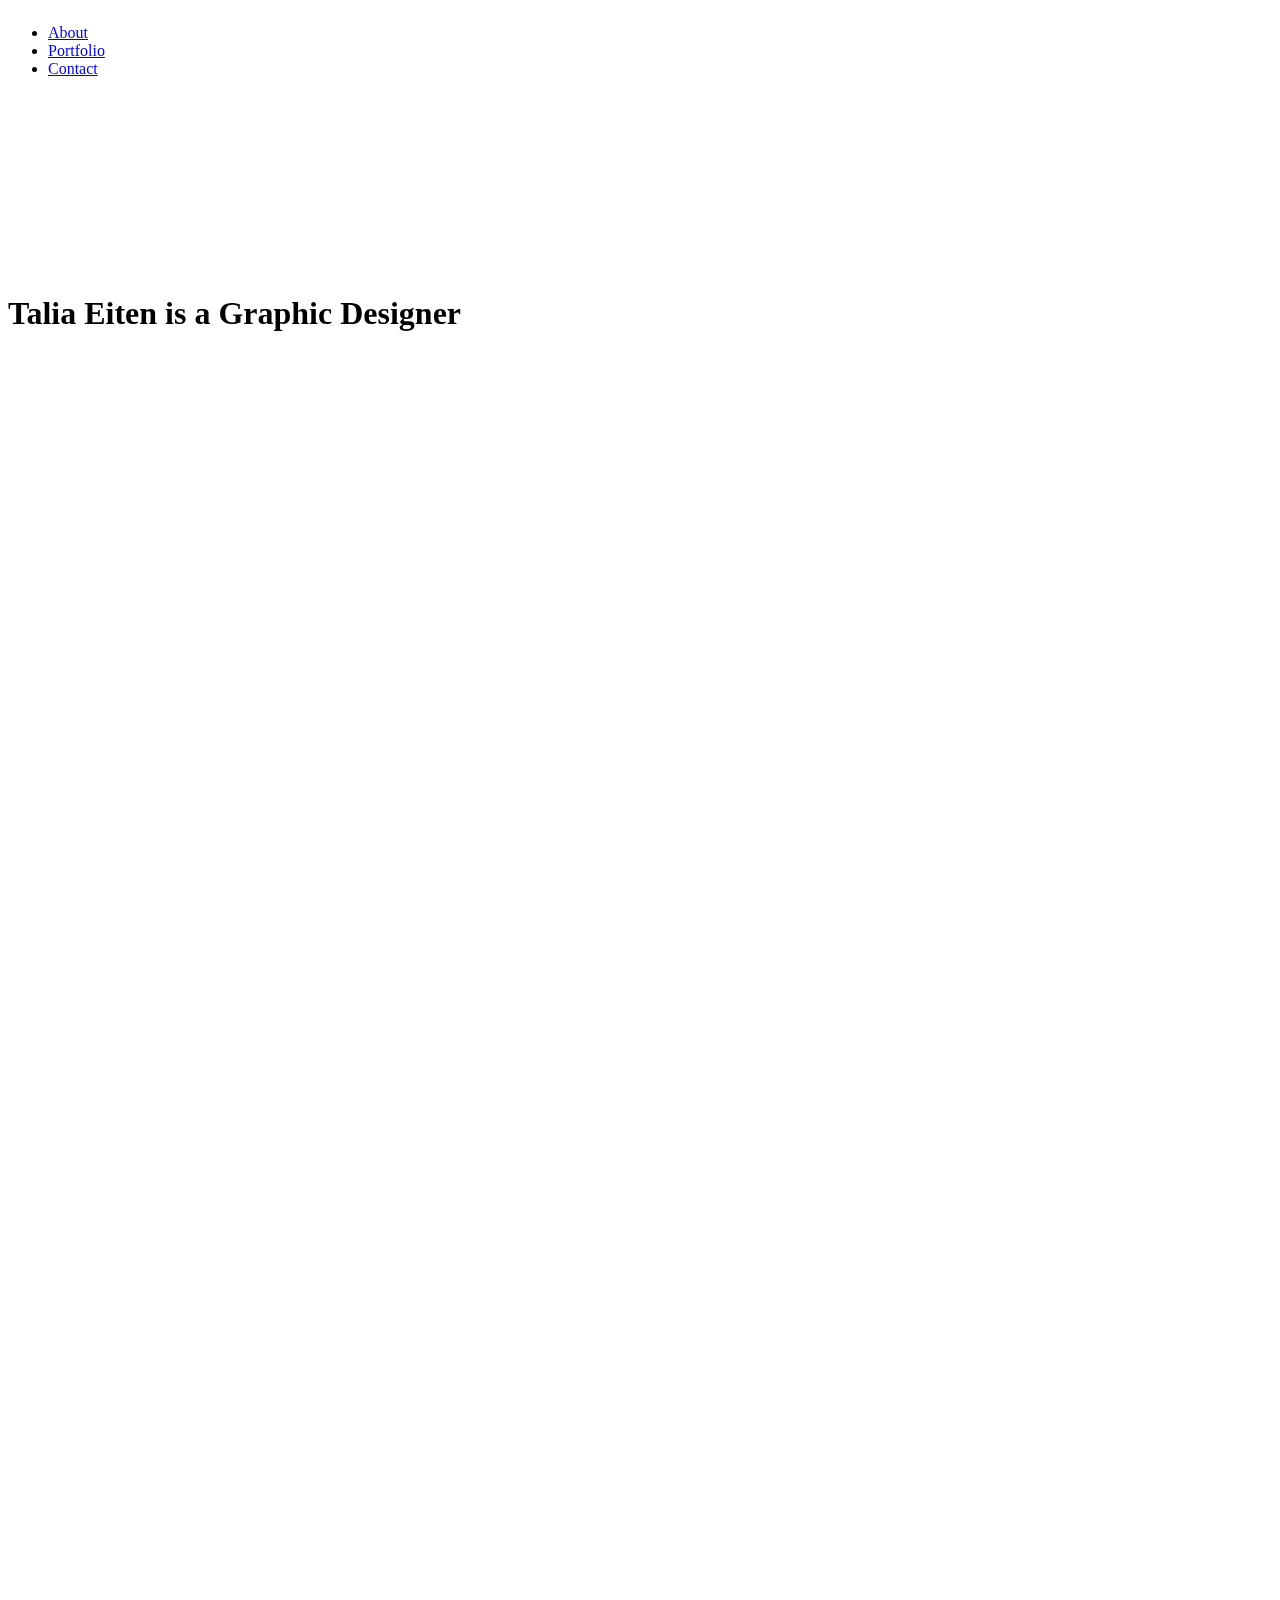
==== portfoliosite/index.html @ e75e16ac "Add files via upload" ====
<!DOCTYPE html>
<html lang="en">
<head>
    <meta charset="UTF-8">
    <meta name="viewport" content="width=device-width, initial-scale=1.0">
    <link rel="stylesheet" href="parallax.css">
    <link rel="stylesheet" href="interaction.css">
    <link rel="stylesheet" href="style.css">
    <link href="https://fonts.googleapis.com/css?family=Work+Sans:500" rel="stylesheet">
    <link rel="preconnect" href="https://fonts.gstatic.com">
<link href="https://fonts.googleapis.com/css2?family=Noto+Serif:wght@400;700&display=swap" rel="stylesheet">
    
    <title>Parallax</title>
</head>

<body>
      <!-- navbar -->
      <nav>
        <ul>
            <li><a href="#aboutme">About</a></li>
            <li><a href="#image">Portfolio</a></li>
           <li><a href="#contact">Contact</a></li>
          </ul>
        </nav>
        <!-- parallax test -->
        <div class="parallax-wrapper">
            <div class="content">
                <h1 class="welcome">Talia Eiten is a <span id="changingword">Graphic Designer</span></h1>
            </div>
        </div>
    </div>
        <!-- IMAGE GALLERY -->
        <section id="image" class="image-gallery content regular-wrapper">
          <div class="box-wrapper box1 hovereffect">
            <div class="box-styling">
            <a href="madora.html">
              <img src="images/madoracover.png">
              <div class="overlay">
            <h2>Madora</h2>
            <p>Brand Identity Project</p> 
          </div>
          </a>
        </div>  
      </div>   
         <div class="box-wrapper box2 hovereffect">
            <div class="box-styling">
              <a href="dot.html">
                <img src="images/dotbrickwall.png">
                <div class="overlay">
            <h2>DOT Poster Design</h2>
            <p>Intro to AI project</p>
          </div>
          </a>
        </div>  
         </div>        
         <div class="box-wrapper box3 hovereffect">
            <div class="box-styling">
              <a href="bodoni.html">
                <img src="images/bodonimc.png">
                <div class="overlay">
            <h2>Bodoni</h2>
            <p>Typography Project</p>
          </div>
          </a>
        </div> 
         </div>       
        <div class="box-wrapper box4 hovereffect">
            <div class="box-styling">
              <a href="mbh.html">
                <img src="images/mbhphone.png">
                <div class="overlay">
            <h2>Motivated By Happiness</h2>
            <p>Podcast</p>
          </div>
          </a>
        </div> 
        </div>         
         <div class="box-wrapper box5 hovereffect">
            <div class="box-styling">
            <a href="digitalcollage.html">
              <img src="images/collagecover.png">
              <div class="overlay">
            <h2>Digital Collages</h2>
            <p></p>
          </div>
          </a>
          </div>
        </div>          
        
        </div> 
        </section>
        <!-- ABOUT ME SECTION -->
        <section id="aboutme" class="about-me regular-wrapper">
          <img class="image" src="images/Profile.jpg" />
            <p>Hello! My name is Talia, and I am a graphic design student at the University of Massachusetts Dartmouth. I have lived in Massachusetts for all 20 years of my life. I grew up in Dover and I graduated from Dover-Sherborn High School in 2019.  </p>  
            <p>Growing up, I always loved to be creative. I never considered graphic design as a career choice until my junior year of high school. In a digital photography class, I was taking, one assignment made me fall in love with digital collage. The assignment was to choose an artist and then create an art piece inspired by their work. The only requirement was that a digital photograph we had taken had to be included in the creation. After doing a bunch of research, I came across a young digital collage artist named Sean Eidder. His work festinated me. I wanted to create a digital collage as beautiful as his. I had known nothing about Adobe Photoshop, so I taught myself how to use it, and began creating. Digital collage led me to the world of graphic design, which brings me to where I am today. Although I am studying graphic design in school, I hope to be a creative director for a fashion firm and eventually have my own business where I sell my digital collage prints.  </p>
                <span class="bigText"></span>
              <a href="resume/assets/WTresume.pdf">
                  <button class="btn btn-resume">Resumé
              </a>
                
                
        </section>

            <!-- contact section -->
            <section id="contact" class="contact content regular-wrapper">
                <div class="contact-title"><h1>Contact</h1>
                </div>
                <div class="logo-svg"><img src="/images/Logo.png" alt=""></div>
                <div class="contact-wrapper">
                    <p>617 637 5400</p>
                    <p>taliaeiten@gmail.com</p>
                    <p>teiten@umassd.edu</p>
                    
                </div>
            </section>

            <!-- footer -->
              <footer class="parallax bg3 content regular-wrapper2">
                <ul>
                  <!-- instagram -->
                  <li>
                    <a href="https://www.instagram.com/taliaeiten/"
                      ><svg
                        aria-hidden="true"
                        focusable="false"
                        data-prefix="fab"
                        data-icon="instagram"
                        class="svg-inline--fa fa-instagram fa-w-14 social-media"
                        role="img"
                        xmlns="http://www.w3.org/2000/svg"
                        viewBox="0 0 448 512"
                      >
                        <path
                          fill="currentColor"
                          d="M224.1 141c-63.6 0-114.9 51.3-114.9 114.9s51.3 114.9 114.9 114.9S339 319.5 339 255.9 287.7 141 224.1 141zm0 189.6c-41.1 0-74.7-33.5-74.7-74.7s33.5-74.7 74.7-74.7 74.7 33.5 74.7 74.7-33.6 74.7-74.7 74.7zm146.4-194.3c0 14.9-12 26.8-26.8 26.8-14.9 0-26.8-12-26.8-26.8s12-26.8 26.8-26.8 26.8 12 26.8 26.8zm76.1 27.2c-1.7-35.9-9.9-67.7-36.2-93.9-26.2-26.2-58-34.4-93.9-36.2-37-2.1-147.9-2.1-184.9 0-35.8 1.7-67.6 9.9-93.9 36.1s-34.4 58-36.2 93.9c-2.1 37-2.1 147.9 0 184.9 1.7 35.9 9.9 67.7 36.2 93.9s58 34.4 93.9 36.2c37 2.1 147.9 2.1 184.9 0 35.9-1.7 67.7-9.9 93.9-36.2 26.2-26.2 34.4-58 36.2-93.9 2.1-37 2.1-147.8 0-184.8zM398.8 388c-7.8 19.6-22.9 34.7-42.6 42.6-29.5 11.7-99.5 9-132.1 9s-102.7 2.6-132.1-9c-19.6-7.8-34.7-22.9-42.6-42.6-11.7-29.5-9-99.5-9-132.1s-2.6-102.7 9-132.1c7.8-19.6 22.9-34.7 42.6-42.6 29.5-11.7 99.5-9 132.1-9s102.7-2.6 132.1 9c19.6 7.8 34.7 22.9 42.6 42.6 11.7 29.5 9 99.5 9 132.1s2.7 102.7-9 132.1z"
                        ></path>
                      </svg>
                    </a>
                    <p>Instagram</p>
                  </li>
                  <!-- github -->
                  <li>
                    <a href="https://github.com/taliaeiten"
                      ><svg
                        id="github"
                        aria-hidden="true"
                        focusable="false"
                        data-prefix="fab"
                        data-icon="github"
                        class="svg-inline--fa fa-github fa-w-16 social-media"
                        role="img"
                        xmlns="http://www.w3.org/2000/svg"
                        viewBox="0 0 496 512"
                      >
                        <path
                          fill="currentColor"
                          d="M165.9 397.4c0 2-2.3 3.6-5.2 3.6-3.3.3-5.6-1.3-5.6-3.6 0-2 2.3-3.6 5.2-3.6 3-.3 5.6 1.3 5.6 3.6zm-31.1-4.5c-.7 2 1.3 4.3 4.3 4.9 2.6 1 5.6 0 6.2-2s-1.3-4.3-4.3-5.2c-2.6-.7-5.5.3-6.2 2.3zm44.2-1.7c-2.9.7-4.9 2.6-4.6 4.9.3 2 2.9 3.3 5.9 2.6 2.9-.7 4.9-2.6 4.6-4.6-.3-1.9-3-3.2-5.9-2.9zM244.8 8C106.1 8 0 113.3 0 252c0 110.9 69.8 205.8 169.5 239.2 12.8 2.3 17.3-5.6 17.3-12.1 0-6.2-.3-40.4-.3-61.4 0 0-70 15-84.7-29.8 0 0-11.4-29.1-27.8-36.6 0 0-22.9-15.7 1.6-15.4 0 0 24.9 2 38.6 25.8 21.9 38.6 58.6 27.5 72.9 20.9 2.3-16 8.8-27.1 16-33.7-55.9-6.2-112.3-14.3-112.3-110.5 0-27.5 7.6-41.3 23.6-58.9-2.6-6.5-11.1-33.3 2.6-67.9 20.9-6.5 69 27 69 27 20-5.6 41.5-8.5 62.8-8.5s42.8 2.9 62.8 8.5c0 0 48.1-33.6 69-27 13.7 34.7 5.2 61.4 2.6 67.9 16 17.7 25.8 31.5 25.8 58.9 0 96.5-58.9 104.2-114.8 110.5 9.2 7.9 17 22.9 17 46.4 0 33.7-.3 75.4-.3 83.6 0 6.5 4.6 14.4 17.3 12.1C428.2 457.8 496 362.9 496 252 496 113.3 383.5 8 244.8 8zM97.2 352.9c-1.3 1-1 3.3.7 5.2 1.6 1.6 3.9 2.3 5.2 1 1.3-1 1-3.3-.7-5.2-1.6-1.6-3.9-2.3-5.2-1zm-10.8-8.1c-.7 1.3.3 2.9 2.3 3.9 1.6 1 3.6.7 4.3-.7.7-1.3-.3-2.9-2.3-3.9-2-.6-3.6-.3-4.3.7zm32.4 35.6c-1.6 1.3-1 4.3 1.3 6.2 2.3 2.3 5.2 2.6 6.5 1 1.3-1.3.7-4.3-1.3-6.2-2.2-2.3-5.2-2.6-6.5-1zm-11.4-14.7c-1.6 1-1.6 3.6 0 5.9 1.6 2.3 4.3 3.3 5.6 2.3 1.6-1.3 1.6-3.9 0-6.2-1.4-2.3-4-3.3-5.6-2z"
                        ></path>
                      </svg>
                    </a>
                    <p>Github</p>
                  </li>
                  <!-- linked in -->
                  
                </ul>
            </footer>
            </div>
            <script src="script.js" async defer></script>
            <script type='text/javascript' src='https://ajax.googleapis.com/ajax/libs/jquery/1.6.4/jquery.min.js?ver=1.4.2'></script>
</body>
</html>
---- portfoliosite/parallax.css ----
.parallax-wrapper {
  width: 100vw;
  height:100vh;
  padding-top:20vh;
  box-sizing: border-box;
}
.regular-wrapper {
  z-index: 2;
  position: relative;
  height:100vh;
  padding-top:20vh;
  background-color: rgb(255, 255, 255);
}
.regular-wrapper2 {
  z-index: 2;
  position: relative;
  padding-top:10vh;
  padding-bottom: 10vh;
  background-color: rgb(255, 255, 255);
}


.parallax-wrapper::before {
  content:"";
  width: 100vw;
  height: 100vh;
  background-image: url(/images/splatterpaper.png);
  background-position: bottom center;
  background-size: cover;
  background-repeat: no-repeat;
  position: absolute;
  z-index: -1;
}


html {
  overflow: hidden;
}
body {
  height: 100vh;
  perspective: 1px;
  transform-style: preserve-3d;
  overflow-x:hidden;
  overflow-y:auto;
}
.parallax-wrapper {
  transform-style: preserve-3d;
}

.parallax-wrapper::before {
  transform:translateZ(-1px) scale(2);
}

.parallax-wrapper::before {
  z-index: -1;
}
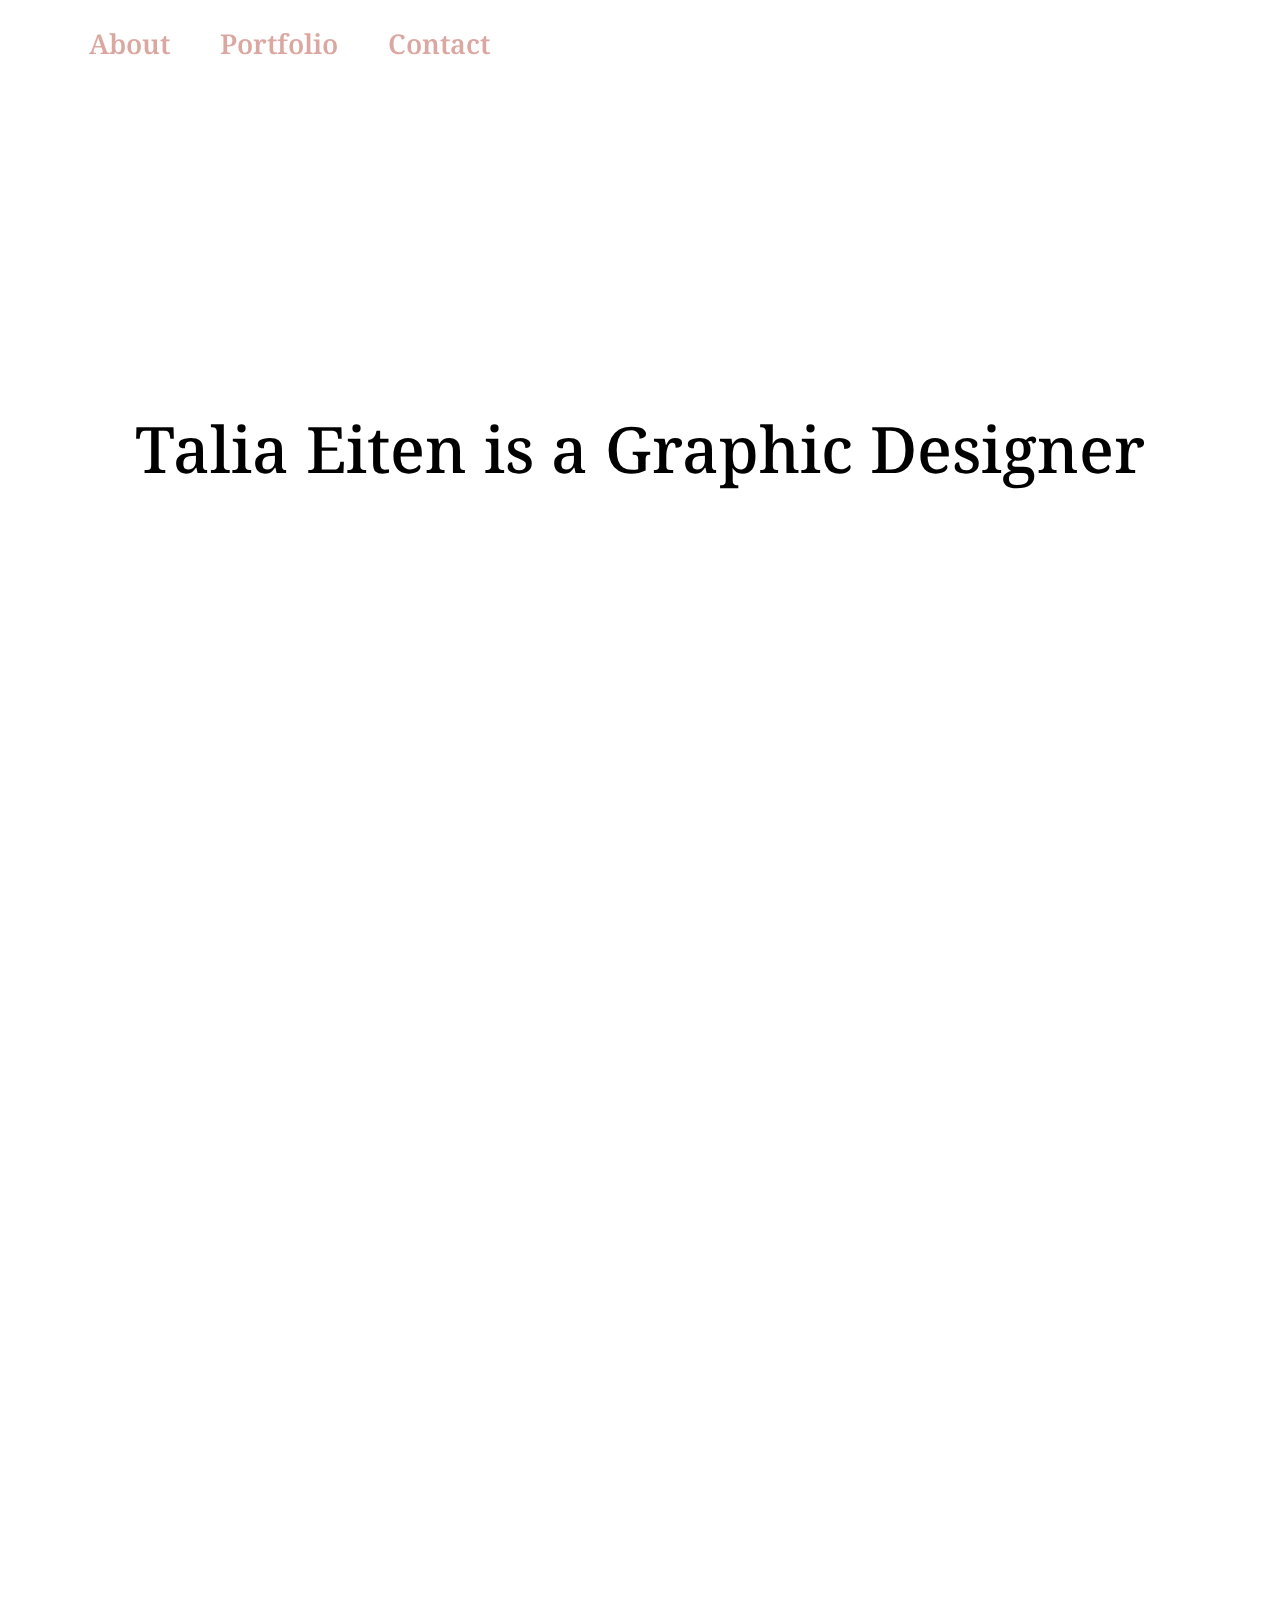
==== commit 9f32c13b: "Add files via upload" ====
--- a/portfoliosite/index.html
+++ b/portfoliosite/index.html
@@ -10,7 +10,7 @@
     <link rel="preconnect" href="https://fonts.gstatic.com">
 <link href="https://fonts.googleapis.com/css2?family=Noto+Serif:wght@400;700&display=swap" rel="stylesheet">
     
-    <title>Parallax</title>
+    <title>Talia's Portfolio Site</title>
 </head>
 
 <body>
@@ -34,7 +34,7 @@
           <div class="box-wrapper box1 hovereffect">
             <div class="box-styling">
             <a href="madora.html">
-              <img src="images/madoracover.png">
+              <img src="images/Madora/madoracover.png">
               <div class="overlay">
             <h2>Madora</h2>
             <p>Brand Identity Project</p> 
@@ -45,7 +45,7 @@
          <div class="box-wrapper box2 hovereffect">
             <div class="box-styling">
               <a href="dot.html">
-                <img src="images/dotbrickwall.png">
+                <img src="images/DOT/dotbrickwall.png">
                 <div class="overlay">
             <h2>DOT Poster Design</h2>
             <p>Intro to AI project</p>
@@ -56,7 +56,7 @@
          <div class="box-wrapper box3 hovereffect">
             <div class="box-styling">
               <a href="bodoni.html">
-                <img src="images/bodonimc.png">
+                <img src="images/Bodoni/bodonimc.png">
                 <div class="overlay">
             <h2>Bodoni</h2>
             <p>Typography Project</p>
@@ -67,7 +67,7 @@
         <div class="box-wrapper box4 hovereffect">
             <div class="box-styling">
               <a href="mbh.html">
-                <img src="images/mbhphone.png">
+                <img src="images/mbh/mbhphone.png">
                 <div class="overlay">
             <h2>Motivated By Happiness</h2>
             <p>Podcast</p>
@@ -78,7 +78,7 @@
          <div class="box-wrapper box5 hovereffect">
             <div class="box-styling">
             <a href="digitalcollage.html">
-              <img src="images/collagecover.png">
+              <img src="images/digitalcollages/collagecover.png">
               <div class="overlay">
             <h2>Digital Collages</h2>
             <p></p>
--- a/portfoliosite/interaction.css
+++ b/portfoliosite/interaction.css
@@ -0,0 +1,78 @@
+.hovereffect {
+    width: 100%;
+    height: 100%;
+    float: left;
+    overflow: hidden;
+    position: relative;
+    text-align: center;
+    cursor: default;
+  }
+  
+  .hovereffect .overlay {
+    width: 100%;
+    height: 100%;
+    position: absolute;
+    overflow: hidden;
+    top: 0;
+    left: 0;
+  }
+  
+  .hovereffect img {
+    width: 100%;
+    height: 100%;
+    display: block;
+    position: relative;
+    -webkit-transition: all 0.4s ease-in;
+    transition: all 0.4s ease-in;
+  }
+  
+  .hovereffect:hover img {
+    filter:blur(3px);
+    -webkit-filter: blur(3px);
+    -webkit-transform: scale(1.2);
+    -ms-transform: scale(1.2);
+    transform: scale(1.2);
+  }
+  
+  .hovereffect h2 {
+    /* text-transform: uppercase; */
+    text-align: center;
+    position: relative;
+    font-size: 2em;
+    padding: 10px;
+    font-family: 'Work Sans', sans-serif;
+    /* color:#FFA100; */
+  }
+  
+  .hovereffect p {
+    display: inline-block;
+    text-decoration: none;
+    padding: 7px 14px;
+    margin: 0;
+    background-color: transparent;
+  }
+  
+ 
+  
+  .hovereffect p, .hovereffect h2 {
+    -webkit-transform: scale(0.7);
+    -ms-transform: scale(0.7);
+    transform: scale(0.7);
+    -webkit-transition: all 0.4s ease-in;
+    transition: all 0.4s ease-in;
+    opacity: 0;
+    filter: alpha(opacity=0);
+    color: rgb(255, 255, 255);
+    text-transform: uppercase;
+    font-family: 'Work Sans', sans-serif;
+    font-weight: 200;
+    margin-top:100px;
+  }
+  
+  .hovereffect:hover p, .hovereffect:hover h2 {
+    opacity: 1;
+    filter: alpha(opacity=100);
+    -webkit-transform: scale(1);
+    -ms-transform: scale(1);
+    transform: scale(1);
+  }--- a/portfoliosite/style.css
+++ b/portfoliosite/style.css
@@ -0,0 +1,284 @@
+* {
+  font-family: 'Noto Serif', serif;
+    margin: 0;
+    padding: 0;
+}
+
+
+img {
+    width: 100%;
+    height: auto;
+}
+
+/* NAVBAR CSS */
+nav{
+    padding-left:4em;
+    padding-right: 4em;
+    /* TODO: figure out no longer staying fixed */
+    position: fixed;
+    width: 100%;
+    top:0;
+    left:0;
+    z-index:10;
+  }
+
+  nav ul {
+    margin:0;
+    padding:0;
+    display:flex;
+  }
+  nav li{
+    padding: 1em 0;
+    list-style-type: none;
+    padding: 25px;
+    font-size: 1.7em;
+  }
+  
+  nav li a {
+    color:rgb(196, 110, 99);
+    font-weight: 600;
+    opacity: 0.6;
+    text-decoration: none;
+    transition: .3s;
+  }
+  
+  nav li a:hover {
+    color:rgb(7, 35, 108);
+    opacity: 1;
+    text-decoration: none;
+  }
+
+  /* HEADER CSS */
+.header {
+    position: relative;
+    background-image: url("/images/geometric-decoration-5836.jpg");
+    background-position: center center;
+    background-size: cover;
+    background-repeat: no-repeat;
+    height: 100vh;
+    background-color: antiquewhite;
+}
+
+
+.welcome{
+    margin-top: 25vh;
+    text-align: center;
+    font-weight: 500;
+    font-size:4em;
+    color: rgb(0, 0, 0)}
+
+#changingword {
+    color:rgb(0, 0, 0);
+      } 
+
+/* IMAGE GALLERY CSS */
+.image-gallery {
+    height: 100%;
+    display: grid;
+    grid-template-columns: 1fr minmax(350px, 1fr)  minmax(350px, 1fr) minmax(350px, 1fr) 1fr;
+    grid-template-rows: auto;
+    grid-gap: 10px;
+    padding-top: 200px;
+    padding-bottom: 200px;
+    grid-template-areas:
+    ". a b c ."
+    ". d e f ."
+    ;
+}
+
+.box-styling {
+    height: 350px;
+    background-color: rgb(110, 110, 110);
+    /* clip-path: polygon(5% 5%, 100% 0%, 100% 75%, 75% 75%, 75% 100%, 50% 75%, 0% 75%); */
+  }
+
+.box-wrapper{
+  height:350px;
+  border-radius: 1%;
+}
+.box1 {
+    grid-area: a;
+    /* clip-path: polygon(50% 0%, 100% 25%, 100% 75%, 50% 100%, 0% 75%, 0% 25%); */
+
+}
+
+.box2 {
+    grid-area: b;
+}
+
+.box3 {
+    grid-area: c;
+}
+
+.box4 {
+    grid-area: d;
+}
+
+.box5 {
+    grid-area: e;
+}
+
+.box6 {
+    grid-area: f;
+}
+
+.bigText {
+    font-size: 2em;
+    padding-right: .5ch;
+}
+
+
+/* ABOUT ME CSS*/
+.about-me {
+    height: 100vh !important;
+    background-color: rgb(247, 230, 221) !important;
+    padding: 20vh 50px 0 50px;
+    column-count: 2;
+}
+
+.about-me img{
+  width: 70%;
+  border-radius: 8%;
+  margin-bottom: 4em;
+}
+
+.about-me p{
+  text-align: left;
+  font-size:1em;
+  line-height: 1.5rem;
+}
+.paragraph2{
+  text-indent: 2em;
+}
+/* the span tag that wrap starts off my paragraph */
+.bigText {
+  font-size:2em;
+  padding-right:.5em;
+}
+.btn{
+   border-radius: 20px; width: 100px; height: 30px; background-color: rgb(255, 255, 255); border: 3px solid #e7e7e7; 
+  
+}
+
+/* CONTACT CSS */
+.contact {
+    display: grid;
+    justify-items: center;
+    align-items: center;
+    height: 25vh !important;
+    padding-bottom: 50vh;
+    background-color: rgb(255, 255, 255) !important; 
+    grid-template-columns: 3fr minmax(2fr, 1fr) minmax(2fr, 1fr) 3fr;
+    grid-template-rows: auto;
+    grid-template-areas:
+    ". title title ."
+    ". logo wrapper ."
+    ;
+}
+
+.contact-title {
+    font-size: 2em;
+    grid-area: title;
+    padding-bottom: 50px;
+    
+}
+
+.logo-svg {
+    width: 400px;
+    grid-area: logo;
+}
+
+.contact-wrapper {
+    grid-area: wrapper;
+}
+
+
+   /* footer section */
+   footer{
+    grid-area:footer;
+  }
+  footer p{
+    font-size:2em;
+  }
+  footer li {
+    display:inline;
+  }
+  footer ul {
+    max-width: 640px;
+    margin: 2em auto;
+    padding:0;
+    text-align: center;
+    display: flex;
+    flex-direction: row;
+  }
+  footer ul li{
+    list-style: none;
+    align-self:flex-end;
+  }
+  footer ul li a {
+    text-decoration:none;
+    color: black;
+    opacity:.6;
+    transition: .3s;
+  }
+  footer ul li a:hover {
+    text-decoration:none;
+    color:white;
+  }
+  footer svg {
+    width:20%;
+  }
+  footer p{
+    font-size: 1em;
+  }
+
+
+
+  /* MEDIA QUERY FOR SMALL SCREENS */
+ @media (max-width:1100px){
+    .image-gallery {
+      padding-bottom: 0px;
+        margin-bottom: 600px;
+        grid-template-columns: 1fr minmax(350px, 1fr) minmax(350px, 1fr) 1fr;
+        grid-template-areas:
+        ". a b ."
+        ". c d ."
+        ". e f ."
+        ;
+    }
+ }
+
+/* MEDIA QUERY FOR MOBILE */
+ @media (max-width:735px){
+     nav {
+         padding-left: 0;
+     }
+
+    .image-gallery {
+        padding-bottom: 200%;
+        grid-template-columns: 1fr minmax(400px, 1fr) 1fr;
+        grid-template-areas:
+        ".a."
+        ".b."
+        ".c."
+        ".d."
+        ".e."
+        ".f."
+        ;
+    }
+
+    .contact {
+        padding-bottom: 200%;
+        grid-template-columns: 3fr minmax(2fr, 1fr) 3fr;
+        grid-template-rows: auto;
+        grid-template-areas:
+        ". title ."
+        ". logo ."
+        ". wrapper ."
+        ;
+    }
+    
+ }
+
+
+
